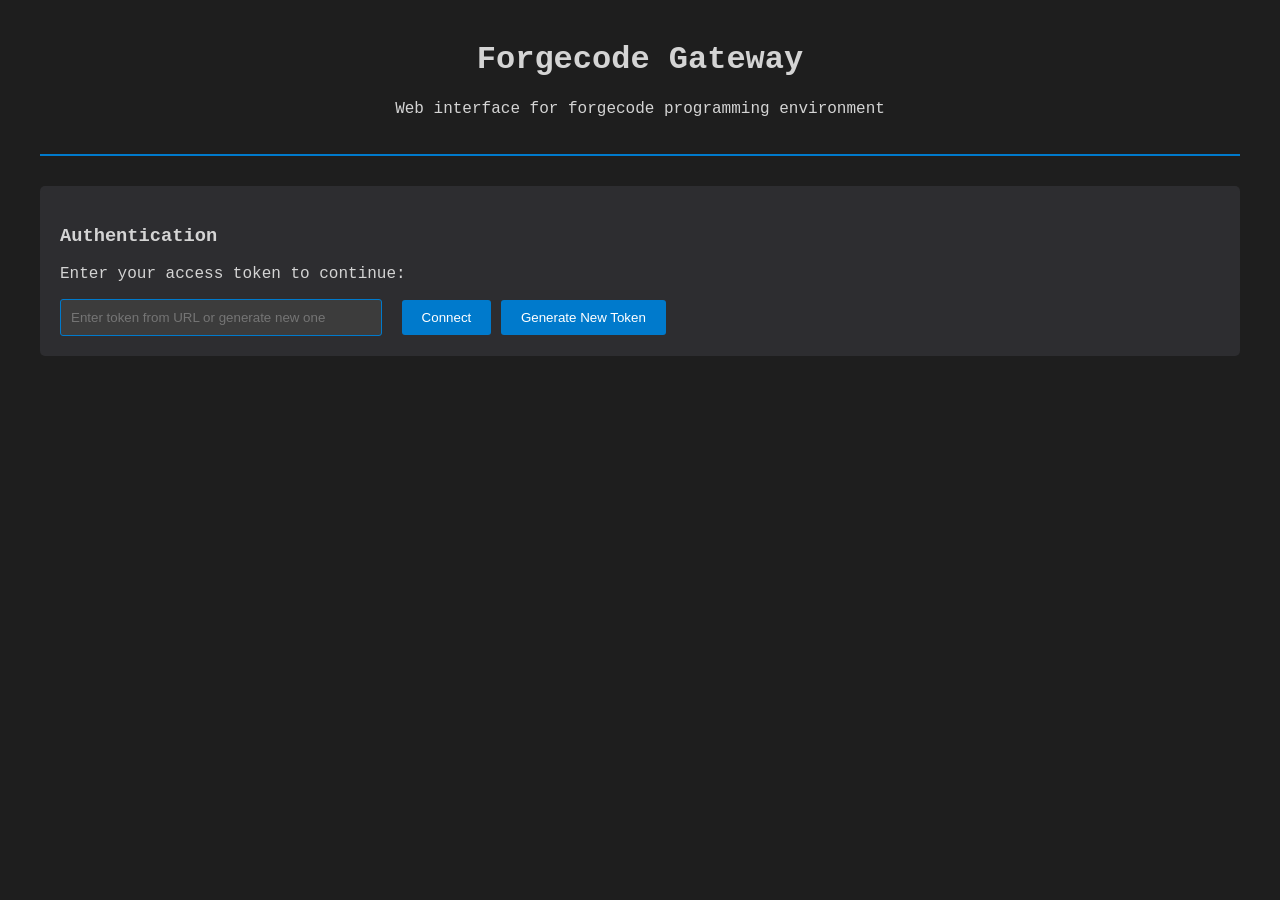
==== static/index.html @ 5b4346ab "feat: implement forgecode gateway foundation - Add gateway crate structure with workspace integratio" ====
<!DOCTYPE html>
<html lang="en">
<head>
    <meta charset="UTF-8">
    <meta name="viewport" content="width=device-width, initial-scale=1.0">
    <title>Forgecode Gateway</title>
    <style>
        body {
            font-family: 'Courier New', monospace;
            background-color: #1e1e1e;
            color: #d4d4d4;
            margin: 0;
            padding: 20px;
        }

        .container {
            max-width: 1200px;
            margin: 0 auto;
        }

        .header {
            text-align: center;
            margin-bottom: 30px;
            border-bottom: 2px solid #007acc;
            padding-bottom: 20px;
        }

        .terminal {
            background-color: #000;
            border: 1px solid #007acc;
            border-radius: 5px;
            padding: 20px;
            min-height: 400px;
            overflow-y: auto;
            font-family: 'Courier New', monospace;
            font-size: 14px;
        }

        .input-line {
            display: flex;
            align-items: center;
            margin-top: 10px;
        }

        .prompt {
            color: #00ff00;
            margin-right: 10px;
        }

        .command-input {
            background: transparent;
            border: none;
            color: #d4d4d4;
            font-family: 'Courier New', monospace;
            font-size: 14px;
            width: 100%;
            outline: none;
        }

        .output {
            color: #d4d4d4;
            white-space: pre-wrap;
        }

        .error {
            color: #f44747;
        }

        .success {
            color: #00ff00;
        }

        .status-bar {
            background-color: #007acc;
            color: white;
            padding: 10px;
            border-radius: 0 0 5px 5px;
            display: flex;
            justify-content: space-between;
            align-items: center;
        }

        .token-info {
            font-size: 12px;
        }

        .auth-section {
            background-color: #2d2d30;
            padding: 20px;
            border-radius: 5px;
            margin-bottom: 20px;
        }

        .auth-input {
            background-color: #3c3c3c;
            border: 1px solid #007acc;
            color: #d4d4d4;
            padding: 10px;
            border-radius: 3px;
            width: 300px;
            margin-right: 10px;
        }

        .auth-button {
            background-color: #007acc;
            border: none;
            color: white;
            padding: 10px 20px;
            border-radius: 3px;
            cursor: pointer;
        }

        .auth-button:hover {
            background-color: #005a9e;
        }
    </style>
</head>
<body>
    <div class="container">
        <div class="header">
            <h1>Forgecode Gateway</h1>
            <p>Web interface for forgecode programming environment</p>
        </div>

        <div class="auth-section" id="authSection">
            <h3>Authentication</h3>
            <p>Enter your access token to continue:</p>
            <input type="text" class="auth-input" id="tokenInput" placeholder="Enter token from URL or generate new one">
            <button class="auth-button" onclick="validateToken()">Connect</button>
            <button class="auth-button" onclick="generateToken()">Generate New Token</button>
            <div id="authMessage"></div>
        </div>

        <div class="terminal" id="terminal" style="display: none;">
            <div class="output" id="output">
                <div class="success">Forgecode Gateway v0.1.0</div>
                <div>Type 'help' for available commands</div>
                <br>
            </div>
            <div class="input-line">
                <span class="prompt">$</span>
                <input type="text" class="command-input" id="commandInput" onkeypress="handleCommand(event)">
            </div>
        </div>

        <div class="status-bar" id="statusBar" style="display: none;">
            <div class="token-info">
                Token: <span id="tokenDisplay"></span> |
                Expires: <span id="expiryDisplay"></span>
            </div>
            <div>
                <button class="auth-button" onclick="renewToken()">Renew Token</button>
                <button class="auth-button" onclick="disconnect()">Disconnect</button>
            </div>
        </div>
    </div>

    <script>
        let currentToken = '';
        let wsConnection = null;

        function validateToken() {
            const token = document.getElementById('tokenInput').value.trim();
            if (!token) {
                showAuthMessage('Please enter a token', 'error');
                return;
            }

            // Simulate token validation
            fetch('/auth/validate', {
                method: 'POST',
                headers: {
                    'Content-Type': 'application/json',
                },
                body: JSON.stringify({ token: token })
            })
            .then(response => response.json())
            .then(data => {
                if (data.valid) {
                    currentToken = token;
                    showTerminal();
                    connectWebSocket();
                } else {
                    showAuthMessage(data.message, 'error');
                }
            })
            .catch(error => {
                showAuthMessage('Connection error: ' + error, 'error');
            });
        }

        function generateToken() {
            // Simulate token generation
            const newToken = 'token_' + Math.random().toString(36).substr(2, 9);
            document.getElementById('tokenInput').value = newToken;
            showAuthMessage('New token generated. Click Connect to use it.', 'success');
        }

        function showTerminal() {
            document.getElementById('authSection').style.display = 'none';
            document.getElementById('terminal').style.display = 'block';
            document.getElementById('statusBar').style.display = 'flex';
            document.getElementById('tokenDisplay').textContent = currentToken.substring(0, 8) + '...';
            document.getElementById('expiryDisplay').textContent = '1 hour';
            document.getElementById('commandInput').focus();
        }

        function connectWebSocket() {
            try {
                const protocol = window.location.protocol === 'https:' ? 'wss:' : 'ws:';
                const wsUrl = protocol + '//' + window.location.host + '/ws';
                wsConnection = new WebSocket(wsUrl);

                wsConnection.onopen = function() {
                    addOutput('WebSocket connection established', 'success');
                };

                wsConnection.onmessage = function(event) {
                    addOutput(event.data, 'output');
                };

                wsConnection.onclose = function() {
                    addOutput('WebSocket connection closed', 'error');
                };

                wsConnection.onerror = function(error) {
                    addOutput('WebSocket error: ' + error, 'error');
                };
            } catch (error) {
                addOutput('Failed to connect to WebSocket: ' + error, 'error');
            }
        }

        function handleCommand(event) {
            if (event.key === 'Enter') {
                const command = event.target.value.trim();
                if (command) {
                    addOutput('$ ' + command, 'command');

                    // Simulate command execution
                    if (wsConnection && wsConnection.readyState === WebSocket.OPEN) {
                        wsConnection.send(command);
                    } else {
                        addOutput('Error: Not connected to server', 'error');
                    }

                    event.target.value = '';
                }
            }
        }

        function addOutput(text, type) {
            const output = document.getElementById('output');
            const line = document.createElement('div');
            line.className = type;
            line.textContent = text;
            output.appendChild(line);
            output.scrollTop = output.scrollHeight;
        }

        function renewToken() {
            fetch('/auth/renew', {
                method: 'POST',
                headers: {
                    'Content-Type': 'application/json',
                },
                body: JSON.stringify({ token: currentToken })
            })
            .then(response => response.json())
            .then(data => {
                if (data.success) {
                    addOutput('Token renewed successfully', 'success');
                    document.getElementById('expiryDisplay').textContent = '1 hour (renewed)';
                } else {
                    addOutput('Token renewal failed: ' + data.message, 'error');
                }
            })
            .catch(error => {
                addOutput('Renewal error: ' + error, 'error');
            });
        }

        function disconnect() {
            if (wsConnection) {
                wsConnection.close();
            }
            document.getElementById('authSection').style.display = 'block';
            document.getElementById('terminal').style.display = 'none';
            document.getElementById('statusBar').style.display = 'none';
            document.getElementById('output').innerHTML = `
                <div class="success">Forgecode Gateway v0.1.0</div>
                <div>Type 'help' for available commands</div>
                <br>
            `;
        }

        function showAuthMessage(message, type) {
            const messageDiv = document.getElementById('authMessage');
            messageDiv.textContent = message;
            messageDiv.className = type;
        }

        // Check for token in URL
        const urlParams = new URLSearchParams(window.location.search);
        const urlToken = urlParams.get('token');
        if (urlToken) {
            document.getElementById('tokenInput').value = urlToken;
            validateToken();
        }
    </script>
</body>
</html>
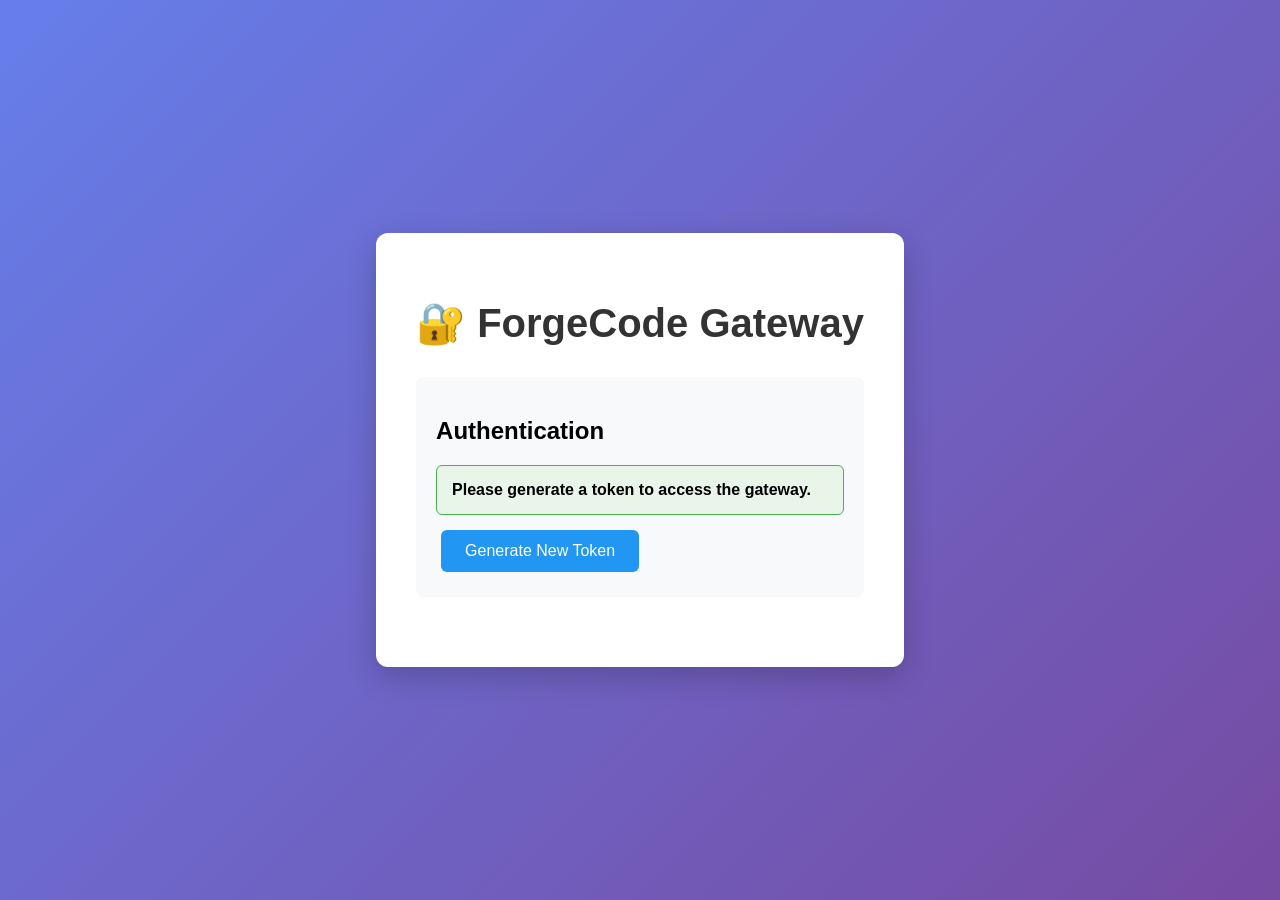
==== commit 448ee044: "feat: implement complete gateway authentication and web interface - Add token-based authentication s" ====
--- a/static/index.html
+++ b/static/index.html
@@ -3,309 +3,276 @@
 <head>
     <meta charset="UTF-8">
     <meta name="viewport" content="width=device-width, initial-scale=1.0">
-    <title>Forgecode Gateway</title>
+    <title>ForgeCode Gateway</title>
     <style>
         body {
-            font-family: 'Courier New', monospace;
-            background-color: #1e1e1e;
-            color: #d4d4d4;
+            font-family: Arial, sans-serif;
             margin: 0;
-            padding: 20px;
-        }
-
+            padding: 0;
+            background: linear-gradient(135deg, #667eea 0%, #764ba2 100%);
+            min-height: 100vh;
+            display: flex;
+            justify-content: center;
+            align-items: center;
+        }
         .container {
-            max-width: 1200px;
-            margin: 0 auto;
-        }
-
-        .header {
+            max-width: 800px;
+            margin: 20px;
+            padding: 40px;
+            background: white;
+            border-radius: 12px;
+            box-shadow: 0 10px 30px rgba(0,0,0,0.2);
+        }
+        h1 {
+            color: #333;
             text-align: center;
             margin-bottom: 30px;
-            border-bottom: 2px solid #007acc;
-            padding-bottom: 20px;
-        }
-
+            font-size: 2.5em;
+        }
+        .auth-section, .gateway-section {
+            margin: 30px 0;
+            padding: 20px;
+            border-radius: 8px;
+            background: #f8f9fa;
+        }
+        .status {
+            padding: 15px;
+            margin: 10px 0;
+            border-radius: 6px;
+            background: #e8f5e8;
+            border: 1px solid #4caf50;
+            font-weight: bold;
+        }
+        .error {
+            background: #ffebee;
+            border: 1px solid #f44336;
+            color: #c62828;
+        }
         .terminal {
-            background-color: #000;
-            border: 1px solid #007acc;
-            border-radius: 5px;
-            padding: 20px;
-            min-height: 400px;
+            background: #000;
+            color: #00ff00;
+            padding: 15px;
+            border-radius: 4px;
+            font-family: 'Courier New', monospace;
+            height: 300px;
             overflow-y: auto;
-            font-family: 'Courier New', monospace;
-            font-size: 14px;
-        }
-
-        .input-line {
-            display: flex;
-            align-items: center;
-            margin-top: 10px;
-        }
-
-        .prompt {
-            color: #00ff00;
+            margin: 10px 0;
+        }
+        .button {
+            background: #2196f3;
+            color: white;
+            border: none;
+            padding: 12px 24px;
+            border-radius: 6px;
+            cursor: pointer;
+            font-size: 16px;
+            margin: 5px;
+            transition: background 0.3s;
+        }
+        .button:hover {
+            background: #1976d2;
+        }
+        .button:disabled {
+            background: #ccc;
+            cursor: not-allowed;
+        }
+        input[type="text"] {
+            padding: 12px;
+            border: 1px solid #ddd;
+            border-radius: 6px;
+            font-size: 16px;
+            width: 70%;
             margin-right: 10px;
         }
-
-        .command-input {
-            background: transparent;
-            border: none;
-            color: #d4d4d4;
-            font-family: 'Courier New', monospace;
-            font-size: 14px;
-            width: 100%;
-            outline: none;
-        }
-
-        .output {
-            color: #d4d4d4;
-            white-space: pre-wrap;
-        }
-
-        .error {
-            color: #f44747;
-        }
-
-        .success {
-            color: #00ff00;
-        }
-
-        .status-bar {
-            background-color: #007acc;
-            color: white;
-            padding: 10px;
-            border-radius: 0 0 5px 5px;
-            display: flex;
-            justify-content: space-between;
-            align-items: center;
-        }
-
-        .token-info {
-            font-size: 12px;
-        }
-
-        .auth-section {
-            background-color: #2d2d30;
-            padding: 20px;
-            border-radius: 5px;
-            margin-bottom: 20px;
-        }
-
-        .auth-input {
-            background-color: #3c3c3c;
-            border: 1px solid #007acc;
-            color: #d4d4d4;
-            padding: 10px;
-            border-radius: 3px;
-            width: 300px;
-            margin-right: 10px;
-        }
-
-        .auth-button {
-            background-color: #007acc;
-            border: none;
-            color: white;
-            padding: 10px 20px;
-            border-radius: 3px;
-            cursor: pointer;
-        }
-
-        .auth-button:hover {
-            background-color: #005a9e;
+        .hidden {
+            display: none;
         }
     </style>
 </head>
 <body>
     <div class="container">
-        <div class="header">
-            <h1>Forgecode Gateway</h1>
-            <p>Web interface for forgecode programming environment</p>
+        <h1>🔐 ForgeCode Gateway</h1>
+
+        <!-- Authentication Section -->
+        <div class="auth-section" id="authSection">
+            <h2>Authentication</h2>
+            <div class="status" id="authStatus">
+                Please generate a token to access the gateway.
+            </div>
+            <button class="button" onclick="generateToken()">Generate New Token</button>
+            <div id="tokenInfo" class="hidden">
+                <p><strong>Your Token:</strong> <span id="tokenValue"></span></p>
+                <p><strong>Expires:</strong> <span id="tokenExpiry"></span></p>
+                <button class="button" onclick="validateToken()">Validate Token</button>
+                <button class="button" onclick="renewToken()">Renew Token</button>
+                <button class="button" onclick="connectGateway()">Connect to Gateway</button>
+            </div>
         </div>
 
-        <div class="auth-section" id="authSection">
-            <h3>Authentication</h3>
-            <p>Enter your access token to continue:</p>
-            <input type="text" class="auth-input" id="tokenInput" placeholder="Enter token from URL or generate new one">
-            <button class="auth-button" onclick="validateToken()">Connect</button>
-            <button class="auth-button" onclick="generateToken()">Generate New Token</button>
-            <div id="authMessage"></div>
-        </div>
-
-        <div class="terminal" id="terminal" style="display: none;">
-            <div class="output" id="output">
-                <div class="success">Forgecode Gateway v0.1.0</div>
-                <div>Type 'help' for available commands</div>
-                <br>
-            </div>
-            <div class="input-line">
-                <span class="prompt">$</span>
-                <input type="text" class="command-input" id="commandInput" onkeypress="handleCommand(event)">
-            </div>
-        </div>
-
-        <div class="status-bar" id="statusBar" style="display: none;">
-            <div class="token-info">
-                Token: <span id="tokenDisplay"></span> |
-                Expires: <span id="expiryDisplay"></span>
-            </div>
+        <!-- Gateway Section -->
+        <div class="gateway-section hidden" id="gatewaySection">
+            <h2>Gateway Terminal</h2>
+            <div class="status" id="gatewayStatus">
+                Ready to execute commands.
+            </div>
+            <div class="terminal" id="terminal"></div>
             <div>
-                <button class="auth-button" onclick="renewToken()">Renew Token</button>
-                <button class="auth-button" onclick="disconnect()">Disconnect</button>
+                <input type="text" id="command" placeholder="Enter command...">
+                <button class="button" onclick="sendCommand()">Execute</button>
             </div>
         </div>
     </div>
 
     <script>
-        let currentToken = '';
-        let wsConnection = null;
-
-        function validateToken() {
-            const token = document.getElementById('tokenInput').value.trim();
-            if (!token) {
-                showAuthMessage('Please enter a token', 'error');
-                return;
-            }
-
-            // Simulate token validation
-            fetch('/auth/validate', {
-                method: 'POST',
-                headers: {
-                    'Content-Type': 'application/json',
-                },
-                body: JSON.stringify({ token: token })
-            })
-            .then(response => response.json())
-            .then(data => {
-                if (data.valid) {
-                    currentToken = token;
-                    showTerminal();
-                    connectWebSocket();
+        let currentToken = null;
+        let ws = null;
+
+        // Generate new token
+        async function generateToken() {
+            try {
+                const response = await fetch('/auth/generate', {
+                    method: 'POST',
+                    headers: {
+                        'Content-Type': 'application/json'
+                    }
+                });
+
+                const result = await response.json();
+
+                if (result.success) {
+                    currentToken = result.token;
+                    document.getElementById('tokenValue').textContent = result.token;
+                    document.getElementById('tokenExpiry').textContent = result.expires_at;
+                    document.getElementById('tokenInfo').classList.remove('hidden');
+                    document.getElementById('authStatus').textContent = 'Token generated successfully!';
+                    document.getElementById('authStatus').className = 'status';
                 } else {
-                    showAuthMessage(data.message, 'error');
+                    throw new Error(result.message);
                 }
-            })
-            .catch(error => {
-                showAuthMessage('Connection error: ' + error, 'error');
-            });
-        }
-
-        function generateToken() {
-            // Simulate token generation
-            const newToken = 'token_' + Math.random().toString(36).substr(2, 9);
-            document.getElementById('tokenInput').value = newToken;
-            showAuthMessage('New token generated. Click Connect to use it.', 'success');
-        }
-
-        function showTerminal() {
-            document.getElementById('authSection').style.display = 'none';
-            document.getElementById('terminal').style.display = 'block';
-            document.getElementById('statusBar').style.display = 'flex';
-            document.getElementById('tokenDisplay').textContent = currentToken.substring(0, 8) + '...';
-            document.getElementById('expiryDisplay').textContent = '1 hour';
-            document.getElementById('commandInput').focus();
-        }
-
-        function connectWebSocket() {
+            } catch (error) {
+                document.getElementById('authStatus').textContent = 'Error generating token: ' + error.message;
+                document.getElementById('authStatus').className = 'status error';
+            }
+        }
+
+        // Validate token
+        async function validateToken() {
+            if (!currentToken) return;
+
             try {
-                const protocol = window.location.protocol === 'https:' ? 'wss:' : 'ws:';
-                const wsUrl = protocol + '//' + window.location.host + '/ws';
-                wsConnection = new WebSocket(wsUrl);
-
-                wsConnection.onopen = function() {
-                    addOutput('WebSocket connection established', 'success');
-                };
-
-                wsConnection.onmessage = function(event) {
-                    addOutput(event.data, 'output');
-                };
-
-                wsConnection.onclose = function() {
-                    addOutput('WebSocket connection closed', 'error');
-                };
-
-                wsConnection.onerror = function(error) {
-                    addOutput('WebSocket error: ' + error, 'error');
-                };
+                const response = await fetch('/auth/validate', {
+                    method: 'POST',
+                    headers: {
+                        'Content-Type': 'application/json'
+                    },
+                    body: JSON.stringify({ token: currentToken })
+                });
+
+                const result = await response.json();
+
+                if (result.valid) {
+                    document.getElementById('authStatus').textContent = 'Token is valid!';
+                    document.getElementById('authStatus').className = 'status';
+                } else {
+                    document.getElementById('authStatus').textContent = 'Token is invalid: ' + result.message;
+                    document.getElementById('authStatus').className = 'status error';
+                }
             } catch (error) {
-                addOutput('Failed to connect to WebSocket: ' + error, 'error');
-            }
-        }
-
-        function handleCommand(event) {
-            if (event.key === 'Enter') {
-                const command = event.target.value.trim();
-                if (command) {
-                    addOutput('$ ' + command, 'command');
-
-                    // Simulate command execution
-                    if (wsConnection && wsConnection.readyState === WebSocket.OPEN) {
-                        wsConnection.send(command);
-                    } else {
-                        addOutput('Error: Not connected to server', 'error');
-                    }
-
-                    event.target.value = '';
+                document.getElementById('authStatus').textContent = 'Error validating token: ' + error.message;
+                document.getElementById('authStatus').className = 'status error';
+            }
+        }
+
+        // Renew token
+        async function renewToken() {
+            if (!currentToken) return;
+
+            try {
+                const response = await fetch('/auth/renew', {
+                    method: 'POST',
+                    headers: {
+                        'Content-Type': 'application/json'
+                    },
+                    body: JSON.stringify({ token: currentToken })
+                });
+
+                const result = await response.json();
+
+                if (result.success) {
+                    currentToken = result.new_token;
+                    document.getElementById('tokenValue').textContent = result.new_token;
+                    document.getElementById('authStatus').textContent = 'Token renewed successfully!';
+                    document.getElementById('authStatus').className = 'status';
+                } else {
+                    throw new Error(result.message);
                 }
-            }
-        }
-
-        function addOutput(text, type) {
-            const output = document.getElementById('output');
-            const line = document.createElement('div');
-            line.className = type;
-            line.textContent = text;
-            output.appendChild(line);
-            output.scrollTop = output.scrollHeight;
-        }
-
-        function renewToken() {
-            fetch('/auth/renew', {
-                method: 'POST',
-                headers: {
-                    'Content-Type': 'application/json',
-                },
-                body: JSON.stringify({ token: currentToken })
-            })
-            .then(response => response.json())
-            .then(data => {
-                if (data.success) {
-                    addOutput('Token renewed successfully', 'success');
-                    document.getElementById('expiryDisplay').textContent = '1 hour (renewed)';
-                } else {
-                    addOutput('Token renewal failed: ' + data.message, 'error');
-                }
-            })
-            .catch(error => {
-                addOutput('Renewal error: ' + error, 'error');
-            });
-        }
-
-        function disconnect() {
-            if (wsConnection) {
-                wsConnection.close();
-            }
-            document.getElementById('authSection').style.display = 'block';
-            document.getElementById('terminal').style.display = 'none';
-            document.getElementById('statusBar').style.display = 'none';
-            document.getElementById('output').innerHTML = `
-                <div class="success">Forgecode Gateway v0.1.0</div>
-                <div>Type 'help' for available commands</div>
-                <br>
-            `;
-        }
-
-        function showAuthMessage(message, type) {
-            const messageDiv = document.getElementById('authMessage');
-            messageDiv.textContent = message;
-            messageDiv.className = type;
-        }
-
-        // Check for token in URL
+            } catch (error) {
+                document.getElementById('authStatus').textContent = 'Error renewing token: ' + error.message;
+                document.getElementById('authStatus').className = 'status error';
+            }
+        }
+
+        // Connect to gateway
+        function connectGateway() {
+            if (!currentToken) return;
+
+            // Show gateway section
+            document.getElementById('authSection').classList.add('hidden');
+            document.getElementById('gatewaySection').classList.remove('hidden');
+
+            // Connect WebSocket
+            ws = new WebSocket(`ws://${window.location.host}/ws?token=${currentToken}`);
+
+            ws.onopen = function() {
+                document.getElementById('gatewayStatus').textContent = 'WebSocket connected. Terminal ready.';
+                document.getElementById('gatewayStatus').className = 'status';
+            };
+
+            ws.onmessage = function(event) {
+                const terminal = document.getElementById('terminal');
+                terminal.innerHTML += event.data + '\n';
+                terminal.scrollTop = terminal.scrollHeight;
+            };
+
+            ws.onerror = function(error) {
+                document.getElementById('gatewayStatus').textContent = 'WebSocket error: ' + error;
+                document.getElementById('gatewayStatus').className = 'status error';
+            };
+
+            ws.onclose = function() {
+                document.getElementById('gatewayStatus').textContent = 'WebSocket disconnected.';
+                document.getElementById('gatewayStatus').className = 'status error';
+            };
+        }
+
+        // Send command to gateway
+        function sendCommand() {
+            const commandInput = document.getElementById('command');
+            const command = commandInput.value.trim();
+
+            if (command && ws && ws.readyState === WebSocket.OPEN) {
+                ws.send(command);
+                commandInput.value = '';
+            }
+        }
+
+        // Handle Enter key in command input
+        document.getElementById('command').addEventListener('keypress', function(e) {
+            if (e.key === 'Enter') {
+                sendCommand();
+            }
+        });
+
+        // Check if token exists in URL (for direct access)
         const urlParams = new URLSearchParams(window.location.search);
         const urlToken = urlParams.get('token');
+
         if (urlToken) {
-            document.getElementById('tokenInput').value = urlToken;
-            validateToken();
+            currentToken = urlToken;
+            document.getElementById('tokenValue').textContent = urlToken;
+            document.getElementById('tokenInfo').classList.remove('hidden');
+            document.getElementById('authStatus').textContent = 'Token loaded from URL. Click "Connect to Gateway" to proceed.';
+            document.getElementById('authStatus').className = 'status';
         }
     </script>
 </body>
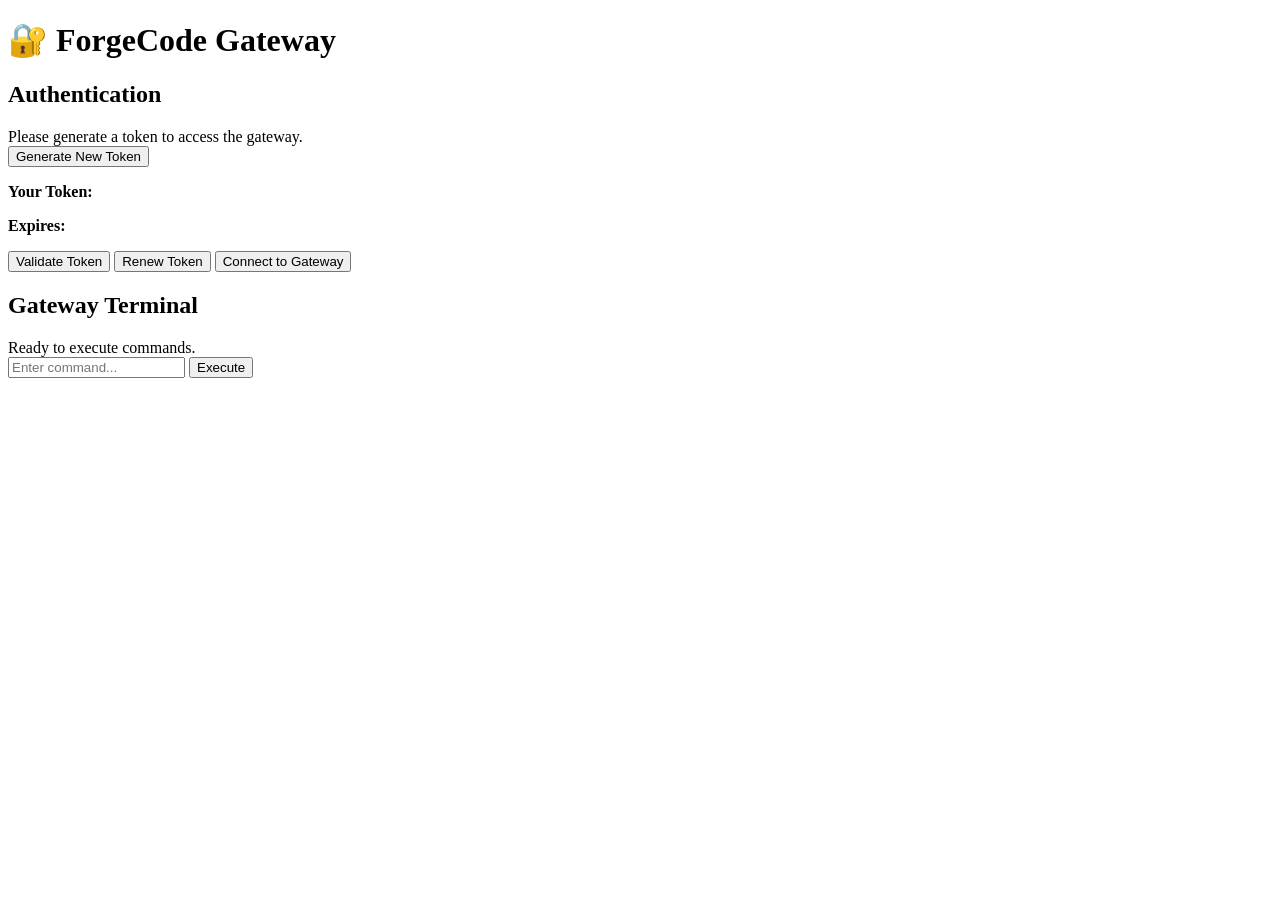
==== commit 4af94ebf: "feat: Update static index.html for gateway UI" ====
--- a/static/index.html
+++ b/static/index.html
@@ -4,90 +4,7 @@
     <meta charset="UTF-8">
     <meta name="viewport" content="width=device-width, initial-scale=1.0">
     <title>ForgeCode Gateway</title>
-    <style>
-        body {
-            font-family: Arial, sans-serif;
-            margin: 0;
-            padding: 0;
-            background: linear-gradient(135deg, #667eea 0%, #764ba2 100%);
-            min-height: 100vh;
-            display: flex;
-            justify-content: center;
-            align-items: center;
-        }
-        .container {
-            max-width: 800px;
-            margin: 20px;
-            padding: 40px;
-            background: white;
-            border-radius: 12px;
-            box-shadow: 0 10px 30px rgba(0,0,0,0.2);
-        }
-        h1 {
-            color: #333;
-            text-align: center;
-            margin-bottom: 30px;
-            font-size: 2.5em;
-        }
-        .auth-section, .gateway-section {
-            margin: 30px 0;
-            padding: 20px;
-            border-radius: 8px;
-            background: #f8f9fa;
-        }
-        .status {
-            padding: 15px;
-            margin: 10px 0;
-            border-radius: 6px;
-            background: #e8f5e8;
-            border: 1px solid #4caf50;
-            font-weight: bold;
-        }
-        .error {
-            background: #ffebee;
-            border: 1px solid #f44336;
-            color: #c62828;
-        }
-        .terminal {
-            background: #000;
-            color: #00ff00;
-            padding: 15px;
-            border-radius: 4px;
-            font-family: 'Courier New', monospace;
-            height: 300px;
-            overflow-y: auto;
-            margin: 10px 0;
-        }
-        .button {
-            background: #2196f3;
-            color: white;
-            border: none;
-            padding: 12px 24px;
-            border-radius: 6px;
-            cursor: pointer;
-            font-size: 16px;
-            margin: 5px;
-            transition: background 0.3s;
-        }
-        .button:hover {
-            background: #1976d2;
-        }
-        .button:disabled {
-            background: #ccc;
-            cursor: not-allowed;
-        }
-        input[type="text"] {
-            padding: 12px;
-            border: 1px solid #ddd;
-            border-radius: 6px;
-            font-size: 16px;
-            width: 70%;
-            margin-right: 10px;
-        }
-        .hidden {
-            display: none;
-        }
-    </style>
+    <link rel="stylesheet" href="/static/css/styles.css">
 </head>
 <body>
     <div class="container">
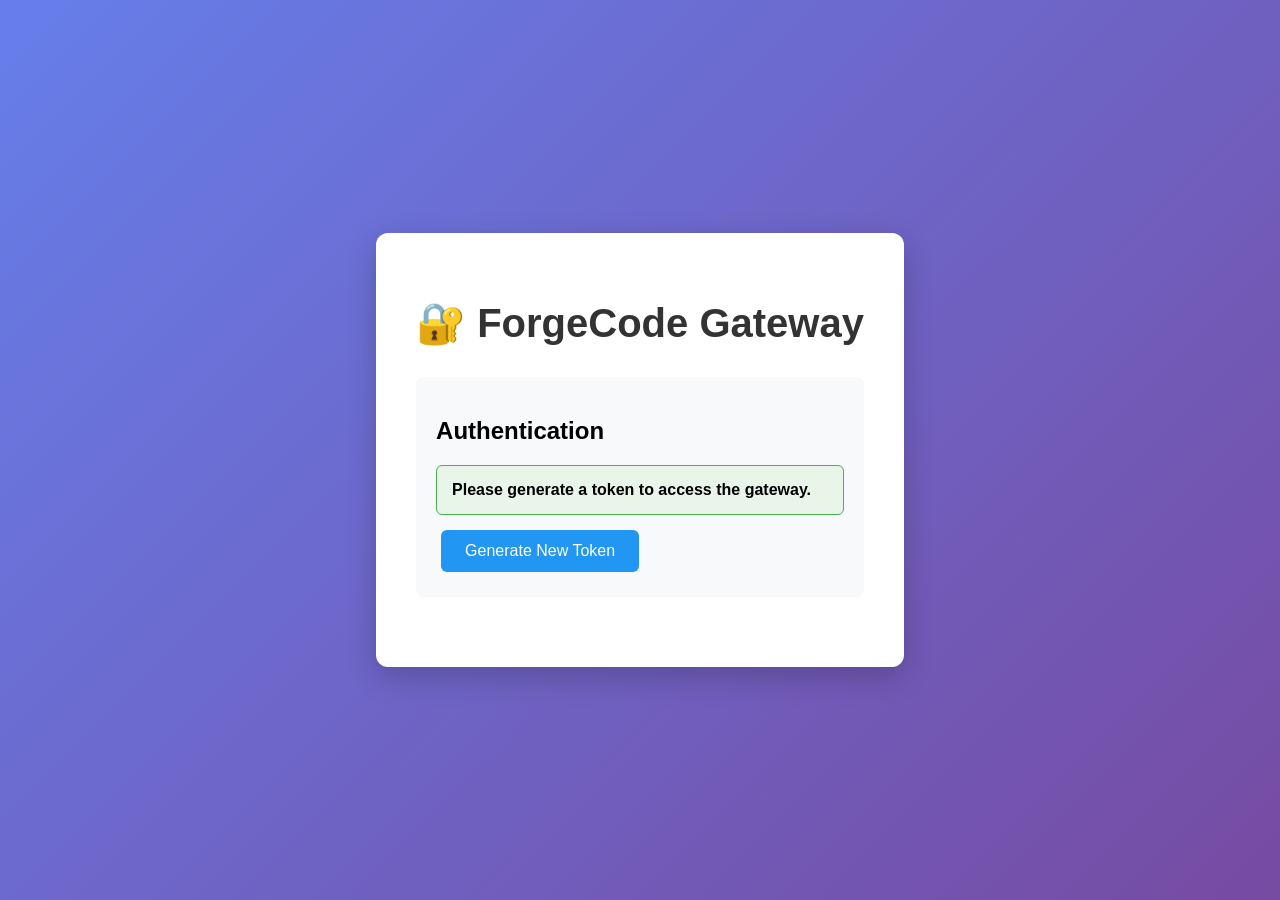
==== commit 0e7ceb1f: "feat: complete forgecode gateway deployment configuration - Add comprehensive Kubernetes manifests f" ====
--- a/static/index.html
+++ b/static/index.html
@@ -40,157 +40,6 @@
         </div>
     </div>
 
-    <script>
-        let currentToken = null;
-        let ws = null;
-
-        // Generate new token
-        async function generateToken() {
-            try {
-                const response = await fetch('/auth/generate', {
-                    method: 'POST',
-                    headers: {
-                        'Content-Type': 'application/json'
-                    }
-                });
-
-                const result = await response.json();
-
-                if (result.success) {
-                    currentToken = result.token;
-                    document.getElementById('tokenValue').textContent = result.token;
-                    document.getElementById('tokenExpiry').textContent = result.expires_at;
-                    document.getElementById('tokenInfo').classList.remove('hidden');
-                    document.getElementById('authStatus').textContent = 'Token generated successfully!';
-                    document.getElementById('authStatus').className = 'status';
-                } else {
-                    throw new Error(result.message);
-                }
-            } catch (error) {
-                document.getElementById('authStatus').textContent = 'Error generating token: ' + error.message;
-                document.getElementById('authStatus').className = 'status error';
-            }
-        }
-
-        // Validate token
-        async function validateToken() {
-            if (!currentToken) return;
-
-            try {
-                const response = await fetch('/auth/validate', {
-                    method: 'POST',
-                    headers: {
-                        'Content-Type': 'application/json'
-                    },
-                    body: JSON.stringify({ token: currentToken })
-                });
-
-                const result = await response.json();
-
-                if (result.valid) {
-                    document.getElementById('authStatus').textContent = 'Token is valid!';
-                    document.getElementById('authStatus').className = 'status';
-                } else {
-                    document.getElementById('authStatus').textContent = 'Token is invalid: ' + result.message;
-                    document.getElementById('authStatus').className = 'status error';
-                }
-            } catch (error) {
-                document.getElementById('authStatus').textContent = 'Error validating token: ' + error.message;
-                document.getElementById('authStatus').className = 'status error';
-            }
-        }
-
-        // Renew token
-        async function renewToken() {
-            if (!currentToken) return;
-
-            try {
-                const response = await fetch('/auth/renew', {
-                    method: 'POST',
-                    headers: {
-                        'Content-Type': 'application/json'
-                    },
-                    body: JSON.stringify({ token: currentToken })
-                });
-
-                const result = await response.json();
-
-                if (result.success) {
-                    currentToken = result.new_token;
-                    document.getElementById('tokenValue').textContent = result.new_token;
-                    document.getElementById('authStatus').textContent = 'Token renewed successfully!';
-                    document.getElementById('authStatus').className = 'status';
-                } else {
-                    throw new Error(result.message);
-                }
-            } catch (error) {
-                document.getElementById('authStatus').textContent = 'Error renewing token: ' + error.message;
-                document.getElementById('authStatus').className = 'status error';
-            }
-        }
-
-        // Connect to gateway
-        function connectGateway() {
-            if (!currentToken) return;
-
-            // Show gateway section
-            document.getElementById('authSection').classList.add('hidden');
-            document.getElementById('gatewaySection').classList.remove('hidden');
-
-            // Connect WebSocket
-            ws = new WebSocket(`ws://${window.location.host}/ws?token=${currentToken}`);
-
-            ws.onopen = function() {
-                document.getElementById('gatewayStatus').textContent = 'WebSocket connected. Terminal ready.';
-                document.getElementById('gatewayStatus').className = 'status';
-            };
-
-            ws.onmessage = function(event) {
-                const terminal = document.getElementById('terminal');
-                terminal.innerHTML += event.data + '\n';
-                terminal.scrollTop = terminal.scrollHeight;
-            };
-
-            ws.onerror = function(error) {
-                document.getElementById('gatewayStatus').textContent = 'WebSocket error: ' + error;
-                document.getElementById('gatewayStatus').className = 'status error';
-            };
-
-            ws.onclose = function() {
-                document.getElementById('gatewayStatus').textContent = 'WebSocket disconnected.';
-                document.getElementById('gatewayStatus').className = 'status error';
-            };
-        }
-
-        // Send command to gateway
-        function sendCommand() {
-            const commandInput = document.getElementById('command');
-            const command = commandInput.value.trim();
-
-            if (command && ws && ws.readyState === WebSocket.OPEN) {
-                ws.send(command);
-                commandInput.value = '';
-            }
-        }
-
-        // Handle Enter key in command input
-        document.getElementById('command').addEventListener('keypress', function(e) {
-            if (e.key === 'Enter') {
-                sendCommand();
-            }
-        });
-
-        // Check if token exists in URL (for direct access)
-        const urlParams = new URLSearchParams(window.location.search);
-        const urlToken = urlParams.get('token');
-
-        if (urlToken) {
-            currentToken = urlToken;
-            document.getElementById('tokenValue').textContent = urlToken;
-            document.getElementById('tokenInfo').classList.remove('hidden');
-            document.getElementById('authStatus').textContent = 'Token loaded from URL. Click "Connect to Gateway" to proceed.';
-            document.getElementById('authStatus').className = 'status';
-        }
-    </script>
+    <script src="/static/js/app.js"></script>
 </body>
 </html>
--- a/static/css/styles.css
+++ b/static/css/styles.css
@@ -0,0 +1,82 @@
+body {
+    font-family: Arial, sans-serif;
+    margin: 0;
+    padding: 0;
+    background: linear-gradient(135deg, #667eea 0%, #764ba2 100%);
+    min-height: 100vh;
+    display: flex;
+    justify-content: center;
+    align-items: center;
+}
+.container {
+    max-width: 800px;
+    margin: 20px;
+    padding: 40px;
+    background: white;
+    border-radius: 12px;
+    box-shadow: 0 10px 30px rgba(0,0,0,0.2);
+}
+h1 {
+    color: #333;
+    text-align: center;
+    margin-bottom: 30px;
+    font-size: 2.5em;
+}
+.auth-section, .gateway-section {
+    margin: 30px 0;
+    padding: 20px;
+    border-radius: 8px;
+    background: #f8f9fa;
+}
+.status {
+    padding: 15px;
+    margin: 10px 0;
+    border-radius: 6px;
+    background: #e8f5e8;
+    border: 1px solid #4caf50;
+    font-weight: bold;
+}
+.error {
+    background: #ffebee;
+    border: 1px solid #f44336;
+    color: #c62828;
+}
+.terminal {
+    background: #000;
+    color: #00ff00;
+    padding: 15px;
+    border-radius: 4px;
+    font-family: 'Courier New', monospace;
+    height: 300px;
+    overflow-y: auto;
+    margin: 10px 0;
+}
+.button {
+    background: #2196f3;
+    color: white;
+    border: none;
+    padding: 12px 24px;
+    border-radius: 6px;
+    cursor: pointer;
+    font-size: 16px;
+    margin: 5px;
+    transition: background 0.3s;
+}
+.button:hover {
+    background: #1976d2;
+}
+.button:disabled {
+    background: #ccc;
+    cursor: not-allowed;
+}
+input[type="text"] {
+    padding: 12px;
+    border: 1px solid #ddd;
+    border-radius: 6px;
+    font-size: 16px;
+    width: 70%;
+    margin-right: 10px;
+}
+.hidden {
+    display: none;
+}
